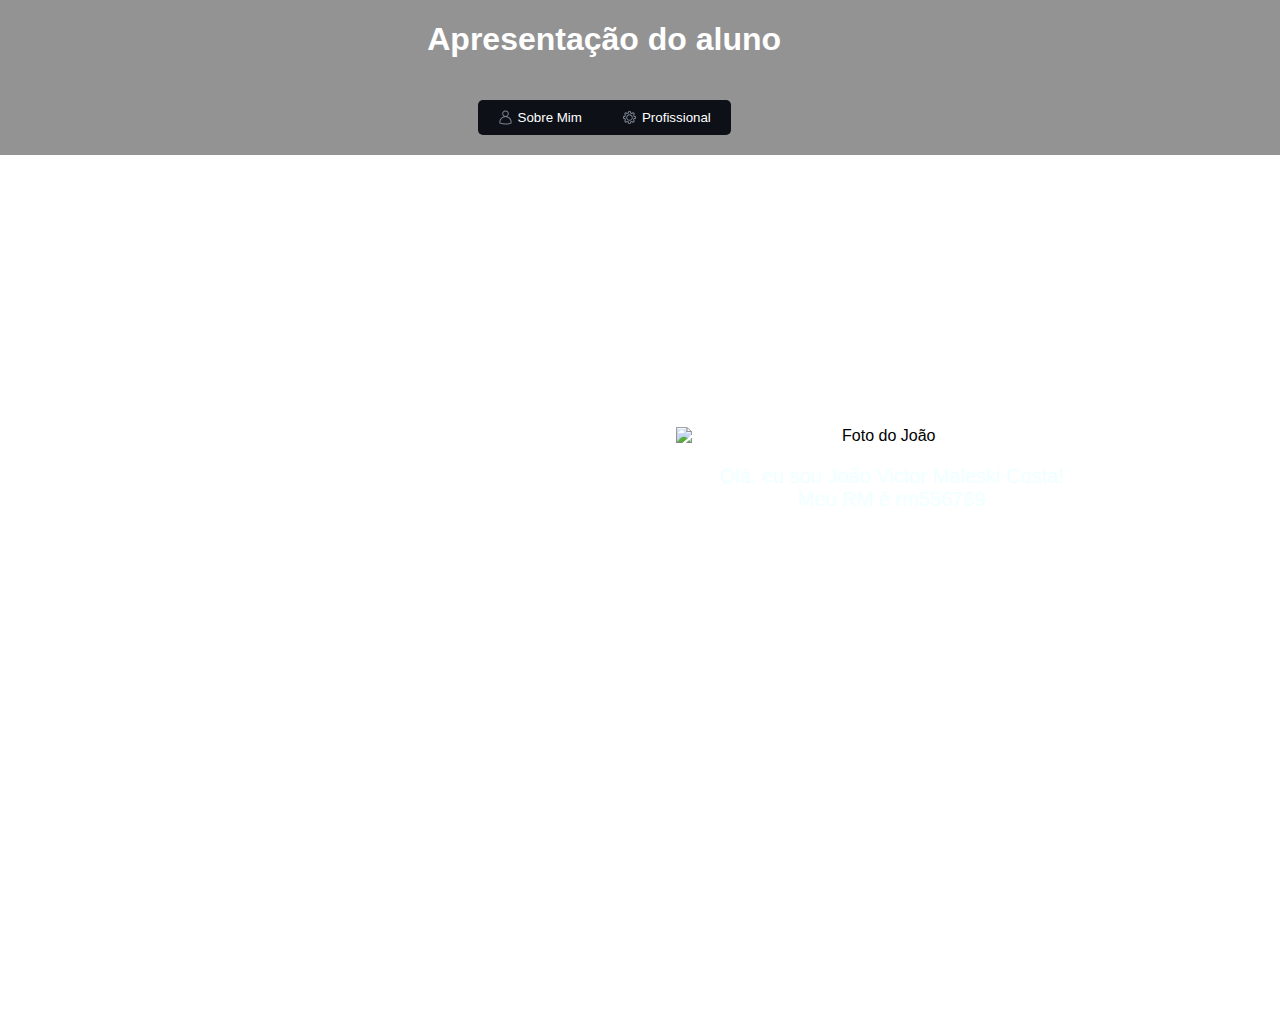
==== index.html @ da58df7d "primeiro commit" ====
<!DOCTYPE html>
<html lang="pt-br">
<head>
    <meta charset="UTF-8">
    <meta http-equiv="X-UA-Compatible" content="IE=edge">
    <meta name="viewport" content="width=device-width, initial-scale=1.0">
    <title>Apresentação</title>
    <link rel="stylesheet" href="style.css">
</head>
<body>
    <header>
        <h1 class="apresentacao">Apresentação do aluno</h1>
        <nav>
          <main class="main__nav">
          <div class="input">
            <a href="sobre.html" class="link"><button class="value">
              <svg
                viewBox="0 0 16 16"
                xmlns="http://www.w3.org/2000/svg"
                data-name="Layer 2"
              >
                <path
                  fill="#7D8590"
                  d="m1.5 13v1a.5.5 0 0 0 .3379.4731 18.9718 18.9718 0 0 0 6.1621 1.0269 18.9629 18.9629 0 0 0 6.1621-1.0269.5.5 0 0 0 .3379-.4731v-1a6.5083 6.5083 0 0 0 -4.461-6.1676 3.5 3.5 0 1 0 -4.078 0 6.5083 6.5083 0 0 0 -4.461 6.1676zm4-9a2.5 2.5 0 1 1 2.5 2.5 2.5026 2.5026 0 0 1 -2.5-2.5zm2.5 3.5a5.5066 5.5066 0 0 1 5.5 5.5v.6392a18.08 18.08 0 0 1 -11 0v-.6392a5.5066 5.5066 0 0 1 5.5-5.5z"
                ></path>
              </svg>
              Sobre Mim
            </button></a>
            <a href="profissional.html" class="link"><button class="value">
              <svg id="Line" viewBox="0 0 32 32" xmlns="http://www.w3.org/2000/svg">
                <path
                  fill="#7D8590"
                  id="XMLID_1646_"
                  d="m17.074 30h-2.148c-1.038 0-1.914-.811-1.994-1.846l-.125-1.635c-.687-.208-1.351-.484-1.985-.824l-1.246 1.067c-.788.677-1.98.631-2.715-.104l-1.52-1.52c-.734-.734-.78-1.927-.104-2.715l1.067-1.246c-.34-.635-.616-1.299-.824-1.985l-1.634-.125c-1.035-.079-1.846-.955-1.846-1.993v-2.148c0-1.038.811-1.914 1.846-1.994l1.635-.125c.208-.687.484-1.351.824-1.985l-1.068-1.247c-.676-.788-.631-1.98.104-2.715l1.52-1.52c.734-.734 1.927-.779 2.715-.104l1.246 1.067c.635-.34 1.299-.616 1.985-.824l.125-1.634c.08-1.034.956-1.845 1.994-1.845h2.148c1.038 0 1.914.811 1.994 1.846l.125 1.635c.687.208 1.351.484 1.985.824l1.246-1.067c.787-.676 1.98-.631 2.715.104l1.52 1.52c.734.734.78 1.927.104 2.715l-1.067 1.246c.34.635.616 1.299.824 1.985l1.634.125c1.035.079 1.846.955 1.846 1.993v2.148c0 1.038-.811 1.914-1.846 1.994l-1.635.125c-.208.687-.484 1.351-.824 1.985l1.067 1.246c.677.788.631 1.98-.104 2.715l-1.52 1.52c-.734.734-1.928.78-2.715.104l-1.246-1.067c-.635.34-1.299.616-1.985.824l-.125 1.634c-.079 1.035-.955 1.846-1.993 1.846zm-5.835-6.373c.848.53 1.768.912 2.734 1.135.426.099.739.462.772.898l.18 2.341 2.149-.001.18-2.34c.033-.437.347-.8.772-.898.967-.223 1.887-.604 2.734-1.135.371-.232.849-.197 1.181.089l1.784 1.529 1.52-1.52-1.529-1.784c-.285-.332-.321-.811-.089-1.181.53-.848.912-1.768 1.135-2.734.099-.426.462-.739.898-.772l2.341-.18h-.001v-2.148l-2.34-.18c-.437-.033-.8-.347-.898-.772-.223-.967-.604-1.887-1.135-2.734-.232-.37-.196-.849.089-1.181l1.529-1.784-1.52-1.52-1.784 1.529c-.332.286-.81.321-1.181.089-.848-.53-1.768-.912-2.734-1.135-.426-.099-.739-.462-.772-.898l-.18-2.341-2.148.001-.18 2.34c-.033.437-.347.8-.772.898-.967.223-1.887.604-2.734 1.135-.37.232-.849.197-1.181-.089l-1.785-1.529-1.52 1.52 1.529 1.784c.285.332.321.811.089 1.181-.53.848-.912 1.768-1.135 2.734-.099.426-.462.739-.898.772l-2.341.18.002 2.148 2.34.18c.437.033.8.347.898.772.223.967.604 1.887 1.135 2.734.232.37.196.849-.089 1.181l-1.529 1.784 1.52 1.52 1.784-1.529c.332-.287.813-.32 1.18-.089z"
                ></path>
                <path
                  id="XMLID_1645_"
                  fill="#7D8590"
                  d="m16 23c-3.859 0-7-3.141-7-7s3.141-7 7-7 7 3.141 7 7-3.141 7-7 7zm0-12c-2.757 0-5 2.243-5 5s2.243 5 5 5 5-2.243 5-5-2.243-5-5-5z"
                ></path>
              </svg>
              Profissional
            </button></a>
          </div>
        </main>
        </nav>
    </header>
    <main class="sobre">
        <section class="sec__sobre">
            <h1 class="sobre__titulo">Sobre</h1>
            <img src="img/eu.png.jpg" alt="Foto do João" class="foto__joao">
            <p class="paragrafo__titulo">Olá, eu sou João Victor Maleski Costa!
                Meu RM é rm556769
            </p>
        </section>
    </main>
</body>
</html>
---- style.css ----
html{
  width: 1740px;
  height: 1024px;
}

body {
    font-family: Arial, sans-serif;
    margin: 0;
    padding: 0;
    display: flex;
    flex-direction: column;
    height: 100vh;
    background-image: url(img/guitar.png);
    background-size: cover;
    background-repeat: no-repeat;
    background-attachment: fixed;
    margin: 0;
    padding: 0;
    display: flex;
    justify-content: center;
    align-items: center;
    height: 100vh; 
    overflow: hidden; 
}

header {
  position: fixed;
  top: 0;
  left: -7.8%;
  right: 0;
  width: 110%;
  background-color: rgba(0, 0, 0, 0.425); 
  z-index: 1000; 
  text-align: center;
  position: absolute;
  top: 0;
}

nav {
  display: flex;
  justify-content: center;
  align-items: center;
  background-color: transparent;
  width: 100%;
}

main {
    padding: 20px;
    flex-grow: 1;
    text-align: center;
}

.sec__sobre{
  text-align: center;
  margin: 0 auto; 
  width: 80%; 
  margin-bottom: 20px;
}

.foto__joao{
  display: block;
    margin: 0 auto; /* Centraliza horizontalmente */
    margin-left: 5%; /* Move a foto um pouco para a esquerda */
}

.sobre {
    text-align: center;
    display: flex;
    justify-content: center;
    flex-direction: column;
    align-items: center;
    
}

.sobre__titulo{
  color: white;
  margin-bottom: 20px;
  margin-left: 10%;
}

.paragrafo__titulo{
    color: azure;
    margin-bottom: 20px;
    font-size: 20px;
    margin-left: 10%;
}
.input {
  display: flex;
  flex-direction: row;
  width: auto;
  background-color: #0d1117;
  justify-content: center;
  border-radius: 5px;
  align-items: center;
  margin: 0 auto;
}

.value {
  background-color: transparent;
  border: none;
  padding: 10px;
  color: white;
  display: flex;
  align-items: center;
  gap: 5px;
  cursor: pointer;
  border-radius: 4px;
  margin: 0 10px 0 10px;
  
}

.value:not(:active):hover,
.value:focus {
  background-color: #21262c;
}

.value:focus,
.value:active {
  background-color: #1a1f24;
  outline: none;
}

.value::before {
  content: "";
  position: absolute;
  top: 5px;
  left: -10px;
  width: 5px;
  height: 80%;
  background-color: #2f81f7;
  border-radius: 5px;
  opacity: 0;
}

.value:focus::before,
.value:active::before {
  opacity: 1;
}

.value svg {
  width: 15px;
}

.main__nav{
  display: flex;
  justify-content: center;
  padding: 20px 0;
  
}

.link{
  text-decoration: none;
  color: #000000;
}

.apresentacao{
  color: white;
}
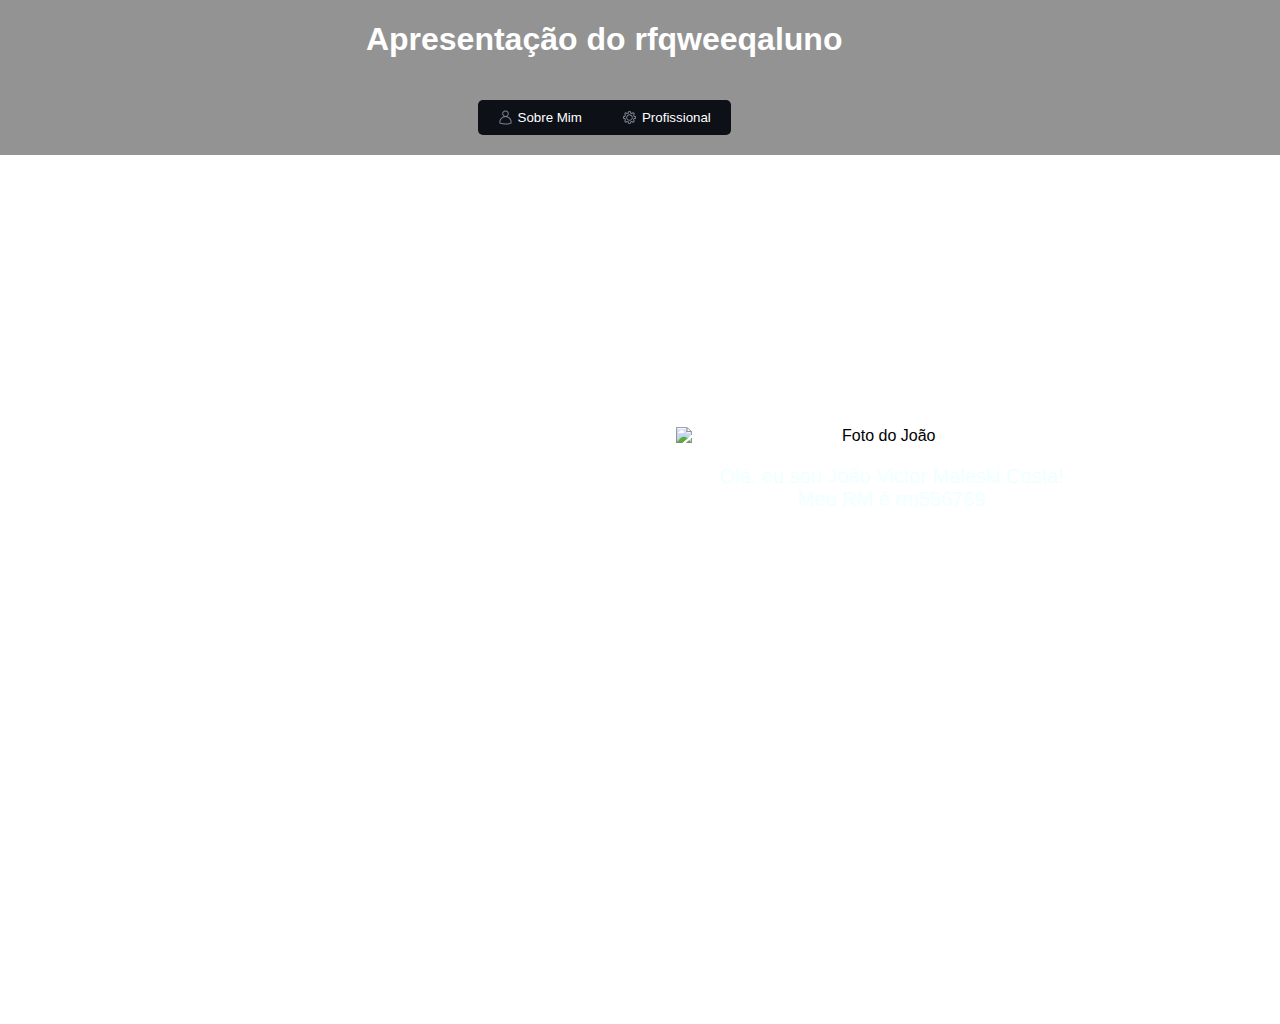
==== commit 3baf4bd8: "primeira alteração" ====
--- a/index.html
+++ b/index.html
@@ -9,7 +9,7 @@
 </head>
 <body>
     <header>
-        <h1 class="apresentacao">Apresentação do aluno</h1>
+        <h1 class="apresentacao">Apresentação do rfqweeqaluno</h1>
         <nav>
           <main class="main__nav">
           <div class="input">
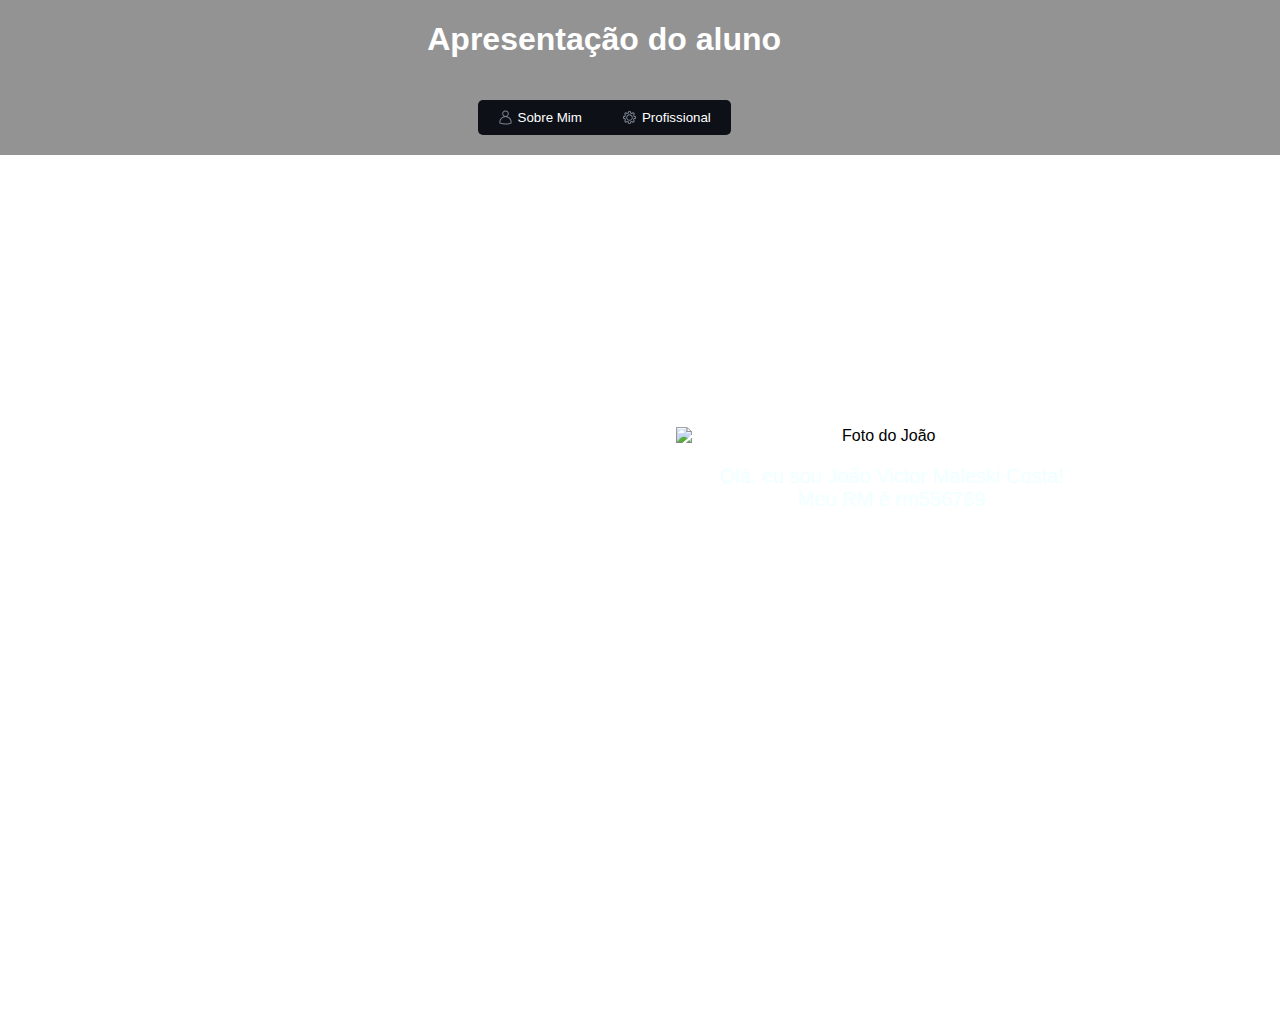
==== commit 46e4ec36: "desfazendo alteração" ====
--- a/index.html
+++ b/index.html
@@ -9,7 +9,7 @@
 </head>
 <body>
     <header>
-        <h1 class="apresentacao">Apresentação do rfqweeqaluno</h1>
+        <h1 class="apresentacao">Apresentação do aluno</h1>
         <nav>
           <main class="main__nav">
           <div class="input">
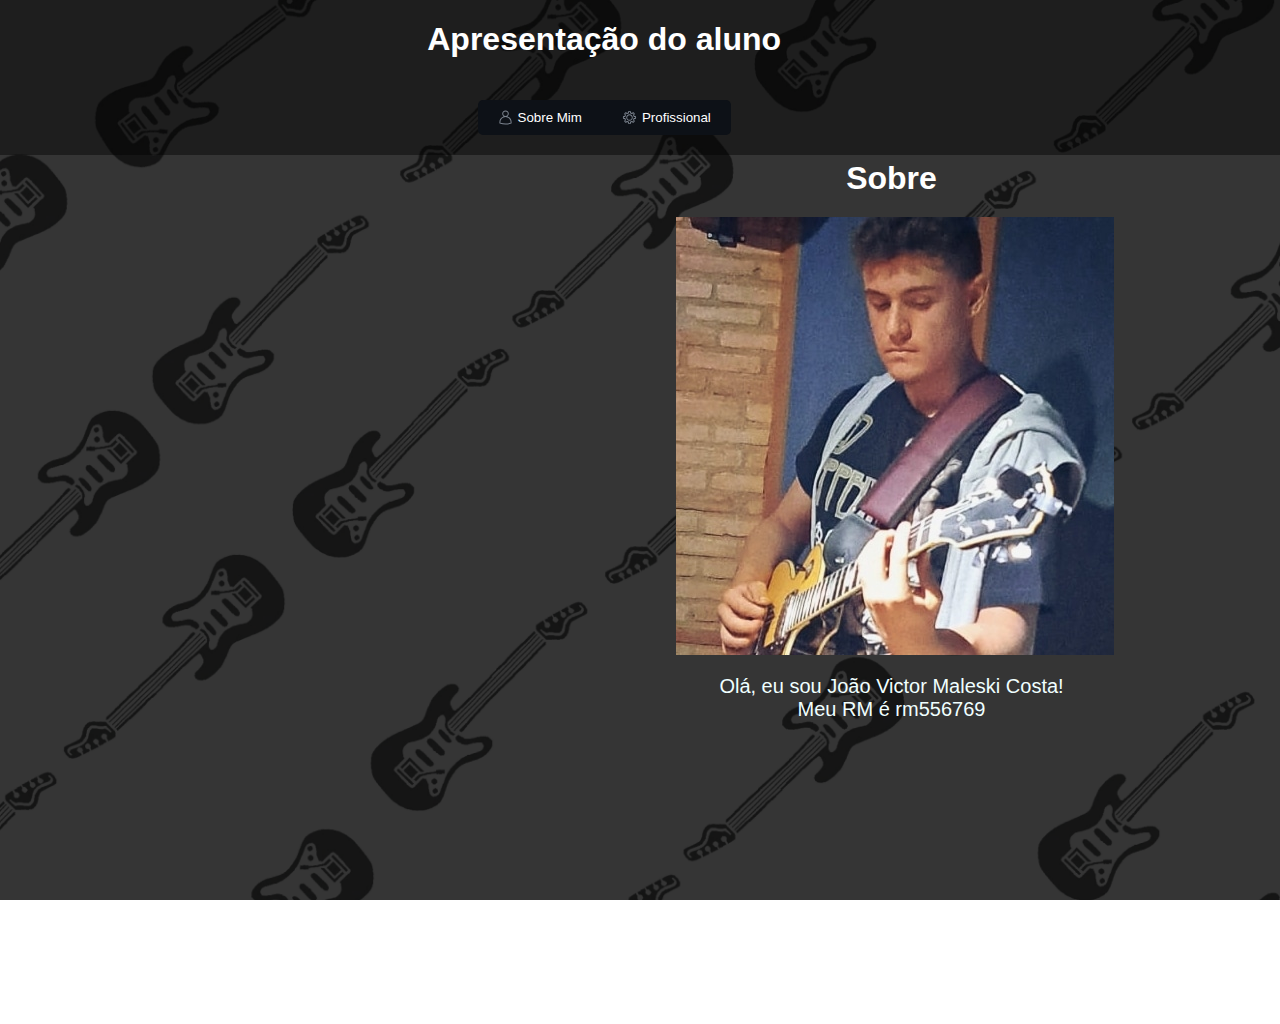
==== commit 203d9399: "alterando documentos" ====
--- a/index.html
+++ b/index.html
@@ -5,7 +5,7 @@
     <meta http-equiv="X-UA-Compatible" content="IE=edge">
     <meta name="viewport" content="width=device-width, initial-scale=1.0">
     <title>Apresentação</title>
-    <link rel="stylesheet" href="style.css">
+    <link rel="stylesheet" href="./assets/style.css">
 </head>
 <body>
     <header>
--- a/assets/style.css
+++ b/assets/style.css
@@ -0,0 +1,158 @@
+html{
+  width: 1740px;
+  height: 1024px;
+}
+
+body {
+    font-family: Arial, sans-serif;
+    margin: 0;
+    padding: 0;
+    display: flex;
+    flex-direction: column;
+    height: 100vh;
+    background-image: url(/img/guitar.png);
+    background-size: cover;
+    background-repeat: no-repeat;
+    background-attachment: fixed;
+    margin: 0;
+    padding: 0;
+    display: flex;
+    justify-content: center;
+    align-items: center;
+    height: 100vh; 
+    overflow: hidden; 
+}
+
+header {
+  position: fixed;
+  top: 0;
+  left: -7.8%;
+  right: 0;
+  width: 110%;
+  background-color: rgba(0, 0, 0, 0.425); 
+  z-index: 1000; 
+  text-align: center;
+  position: absolute;
+  top: 0;
+}
+
+nav {
+  display: flex;
+  justify-content: center;
+  align-items: center;
+  background-color: transparent;
+  width: 100%;
+}
+
+main {
+    padding: 20px;
+    flex-grow: 1;
+    text-align: center;
+}
+
+.sec__sobre{
+  text-align: center;
+  margin: 0 auto; 
+  width: 80%; 
+  margin-bottom: 20px;
+}
+
+.foto__joao{
+  display: block;
+    margin: 0 auto; /* Centraliza horizontalmente */
+    margin-left: 5%; /* Move a foto um pouco para a esquerda */
+}
+
+.sobre {
+    text-align: center;
+    display: flex;
+    justify-content: center;
+    flex-direction: column;
+    align-items: center;
+    
+}
+
+.sobre__titulo{
+  color: white;
+  margin-bottom: 20px;
+  margin-left: 10%;
+}
+
+.paragrafo__titulo{
+    color: azure;
+    margin-bottom: 20px;
+    font-size: 20px;
+    margin-left: 10%;
+}
+.input {
+  display: flex;
+  flex-direction: row;
+  width: auto;
+  background-color: #0d1117;
+  justify-content: center;
+  border-radius: 5px;
+  align-items: center;
+  margin: 0 auto;
+}
+
+.value {
+  background-color: transparent;
+  border: none;
+  padding: 10px;
+  color: white;
+  display: flex;
+  align-items: center;
+  gap: 5px;
+  cursor: pointer;
+  border-radius: 4px;
+  margin: 0 10px 0 10px;
+  
+}
+
+.value:not(:active):hover,
+.value:focus {
+  background-color: #21262c;
+}
+
+.value:focus,
+.value:active {
+  background-color: #1a1f24;
+  outline: none;
+}
+
+.value::before {
+  content: "";
+  position: absolute;
+  top: 5px;
+  left: -10px;
+  width: 5px;
+  height: 80%;
+  background-color: #2f81f7;
+  border-radius: 5px;
+  opacity: 0;
+}
+
+.value:focus::before,
+.value:active::before {
+  opacity: 1;
+}
+
+.value svg {
+  width: 15px;
+}
+
+.main__nav{
+  display: flex;
+  justify-content: center;
+  padding: 20px 0;
+  
+}
+
+.link{
+  text-decoration: none;
+  color: #000000;
+}
+
+.apresentacao{
+  color: white;
+}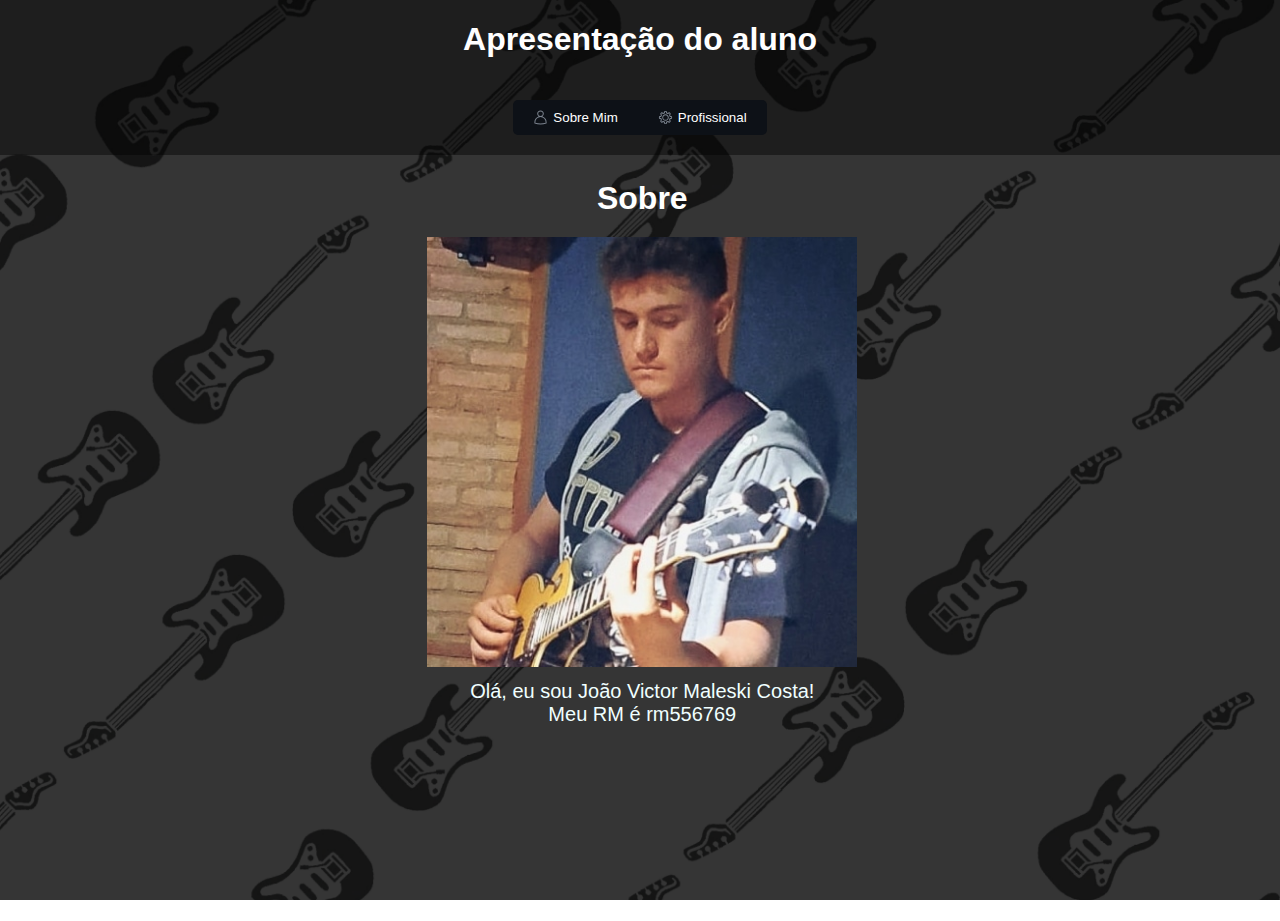
==== commit d7a2a461: "alteração css" ====
--- a/index.html
+++ b/index.html
@@ -9,8 +9,8 @@
 </head>
 <body>
     <header>
-        <h1 class="apresentacao">Apresentação do aluno</h1>
-        <nav>
+      <a href="index.html" class="link1"><h1 class="apresentacao">Apresentação do aluno</h1></a>
+      <nav>
           <main class="main__nav">
           <div class="input">
             <a href="sobre.html" class="link"><button class="value">
@@ -44,14 +44,13 @@
           </div>
         </main>
         </nav>
-    </header>
-    <main class="sobre">
+      </header>
+      <main class="sobre">
         <section class="sec__sobre">
             <h1 class="sobre__titulo">Sobre</h1>
-            <img src="img/eu.png.jpg" alt="Foto do João" class="foto__joao">
-            <p class="paragrafo__titulo">Olá, eu sou João Victor Maleski Costa!
-                Meu RM é rm556769
-            </p>
+                <img src="img/eu.png.jpg" alt="Foto do João" class="foto__joao">
+            </div>
+            <p class="paragrafo__titulo">Olá, eu sou João Victor Maleski Costa! Meu RM é rm556769</p>
         </section>
     </main>
 </body>
--- a/assets/style.css
+++ b/assets/style.css
@@ -1,7 +1,3 @@
-html{
-  width: 1740px;
-  height: 1024px;
-}
 
 body {
     font-family: Arial, sans-serif;
@@ -20,13 +16,17 @@
     justify-content: center;
     align-items: center;
     height: 100vh; 
-    overflow: hidden; 
+  overflow-x: hidden;
+}
+
+.link1{
+  text-decoration: none;
 }
 
 header {
   position: fixed;
   top: 0;
-  left: -7.8%;
+  left: -5%;
   right: 0;
   width: 110%;
   background-color: rgba(0, 0, 0, 0.425); 
@@ -45,31 +45,34 @@
 }
 
 main {
-    padding: 20px;
+    padding: 20%;
     flex-grow: 1;
     text-align: center;
 }
 
 .sec__sobre{
   text-align: center;
-  margin: 0 auto; 
   width: 80%; 
-  margin-bottom: 20px;
+  margin-bottom: -15%;
 }
 
 .foto__joao{
-  display: block;
-    margin: 0 auto; /* Centraliza horizontalmente */
-    margin-left: 5%; /* Move a foto um pouco para a esquerda */
+  text-align: center;
+  margin: 0 auto; 
+  width: 80%; 
+  margin-bottom: 5%;
+  inline-size: 100%;
+  flex-wrap: wrap;
+  margin-left: 5%;
 }
-
 .sobre {
     text-align: center;
     display: flex;
     justify-content: center;
     flex-direction: column;
     align-items: center;
-    
+    margin-top: -6%;
+    margin-left: -3%;
 }
 
 .sobre__titulo{
@@ -80,7 +83,7 @@
 
 .paragrafo__titulo{
     color: azure;
-    margin-bottom: 20px;
+    margin-top: -3%;
     font-size: 20px;
     margin-left: 10%;
 }
